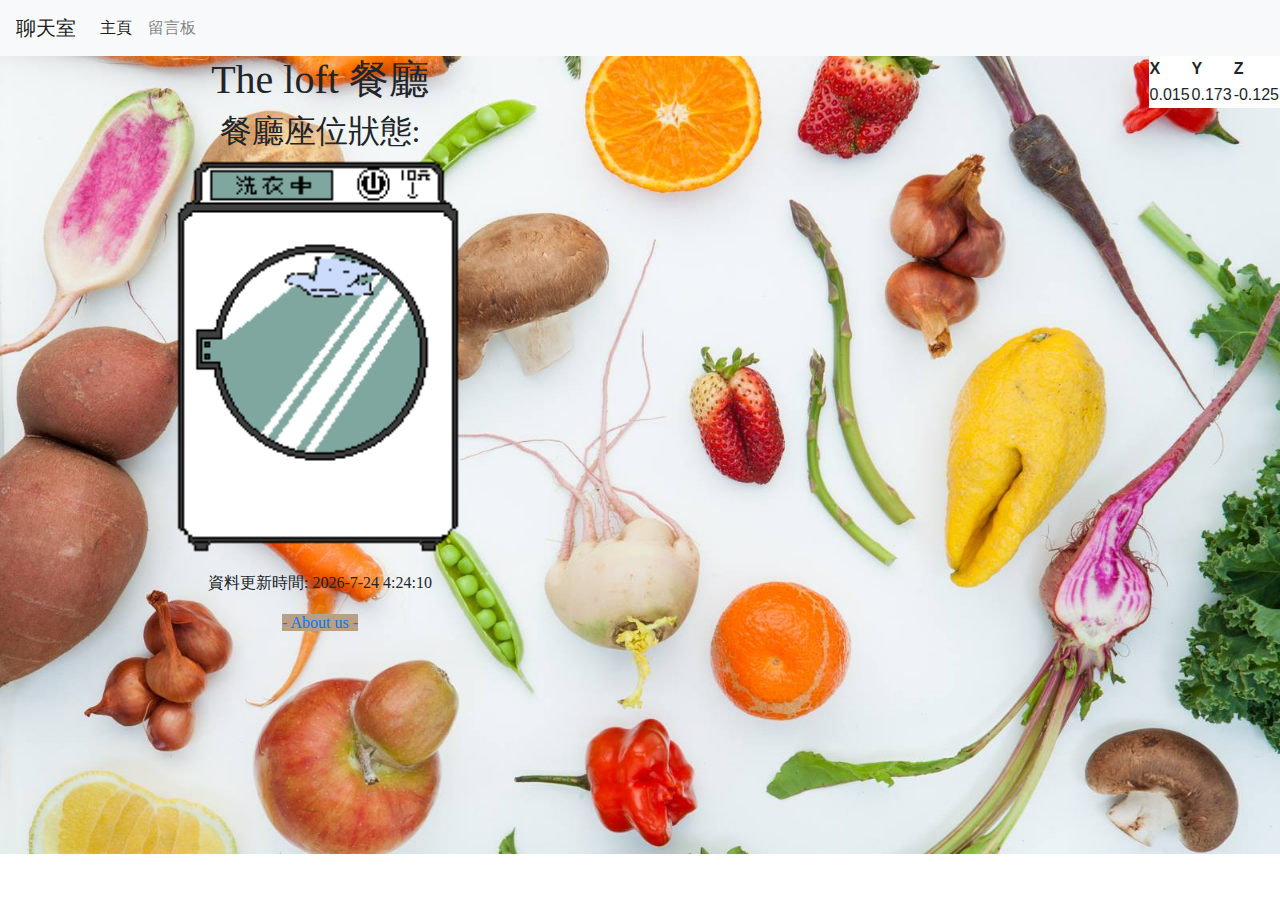
==== index.html @ 37cd26cf "index commit" ====
<!DOCTYPE html>
<html>
	
	<head>
		<title> The Loft 餐廳位置 </title>
		<link href="xiba.ico" rel="SHORTCUT ICON">
		<link rel="stylesheet" href="./style.css" />
        <meta charset="utf-8">
        <link
			rel="stylesheet"
			href="https://stackpath.bootstrapcdn.com/bootstrap/4.4.1/css/bootstrap.min.css"
			integrity="sha384-Vkoo8x4CGsO3+Hhxv8T/Q5PaXtkKtu6ug5TOeNV6gBiFeWPGFN9MuhOf23Q9Ifjh"
			crossorigin="anonymous"
        />
        <script src="https://ajax.googleapis.com/ajax/libs/jquery/1.10.2/jquery.min.js"></script>
	</head>


	<body>
        <nav class="navbar navbar-expand-lg navbar-light bg-light">
            <a class="navbar-brand" href="chatroom.html">聊天室</a>
            <button class="navbar-toggler" type="button" data-toggle="collapse" data-target="#navbarNavAltMarkup" aria-controls="navbarNavAltMarkup" aria-expanded="false" aria-label="Toggle navigation">
              <span class="navbar-toggler-icon"></span>
            </button>
            <div class="collapse navbar-collapse" id="navbarNavAltMarkup">
              <div class="navbar-nav">
                <a class="nav-item nav-link active" href="index.html">主頁<span class="sr-only">(current)</span></a>
                <a class="nav-item nav-link" href="about.html">留言板</a>
              </div>
            </div>
        </nav>
		<font face="微軟正黑體">
			<div align="center" id = "data">
				<h1>The loft 餐廳</h1>
    			
				<h2> 餐廳座位狀態: </h2>
				<p id="wms"><img src="loading.png" width = 45%/></p>
				
				<p id="TIME"> Loading </p>
				<p><a href = https://yakode.github.io/10810-I2CN-Final/about>
					<span style="background-color:#BA9F82">
						- About us -
					</span>
				</a></p>
			</div>
		</font>


		<div id = "table">
			<table style="width:20%" border = "0" bgcolor = "white" align="right">
  				<tr>
    				<th>X</th>
    				<th>Y</th> 
    				<th>Z</th>
  				</tr>
 				<tr align="center">
					<td id = "acc_x"> x </td>
					<td id = "acc_y"> y </td>
					<td id = "acc_z"> z </td>
				</tr>
			</table>
		</div>
		<script src="index.js"></script>

	</body>
</html>
---- style.css ----
body{
	background: url("./bg.jpg") no-repeat;
	background-size: cover;
	height: 100%;
}

#data{
	width: 50%;
	vertical-align: middle;
	float: left;
}

#table{
	width: 50%;
	float: left;
}
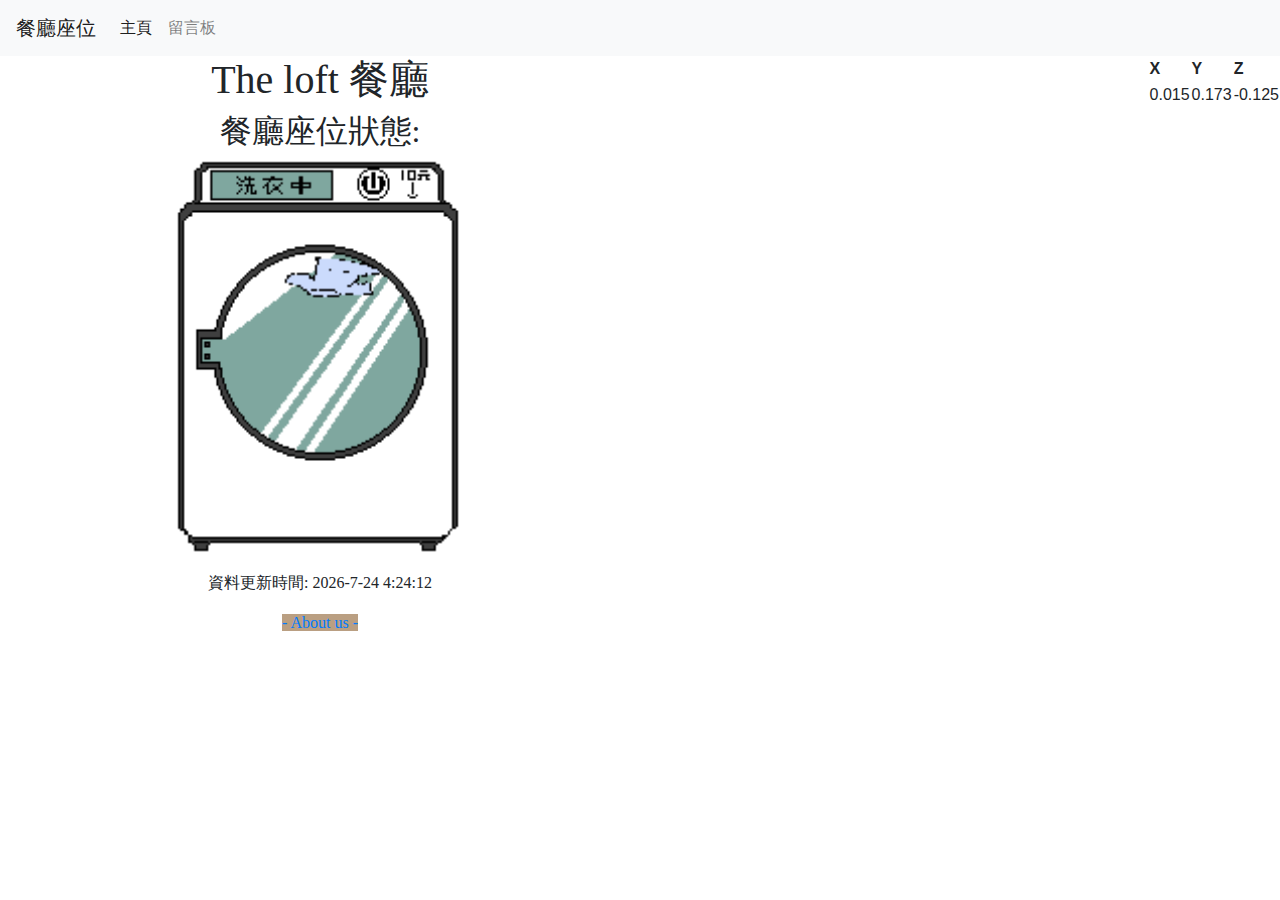
==== commit f66b9e2c: "index commit" ====
--- a/index.html
+++ b/index.html
@@ -18,7 +18,7 @@
 
 	<body>
         <nav class="navbar navbar-expand-lg navbar-light bg-light">
-            <a class="navbar-brand" href="chatroom.html">聊天室</a>
+            <a class="navbar-brand" href="index.html">餐廳座位</a>
             <button class="navbar-toggler" type="button" data-toggle="collapse" data-target="#navbarNavAltMarkup" aria-controls="navbarNavAltMarkup" aria-expanded="false" aria-label="Toggle navigation">
               <span class="navbar-toggler-icon"></span>
             </button>
--- a/style.css
+++ b/style.css
@@ -1,5 +1,4 @@
 body{
-	background: url("./bg.jpg") no-repeat;
 	background-size: cover;
 	height: 100%;
 }
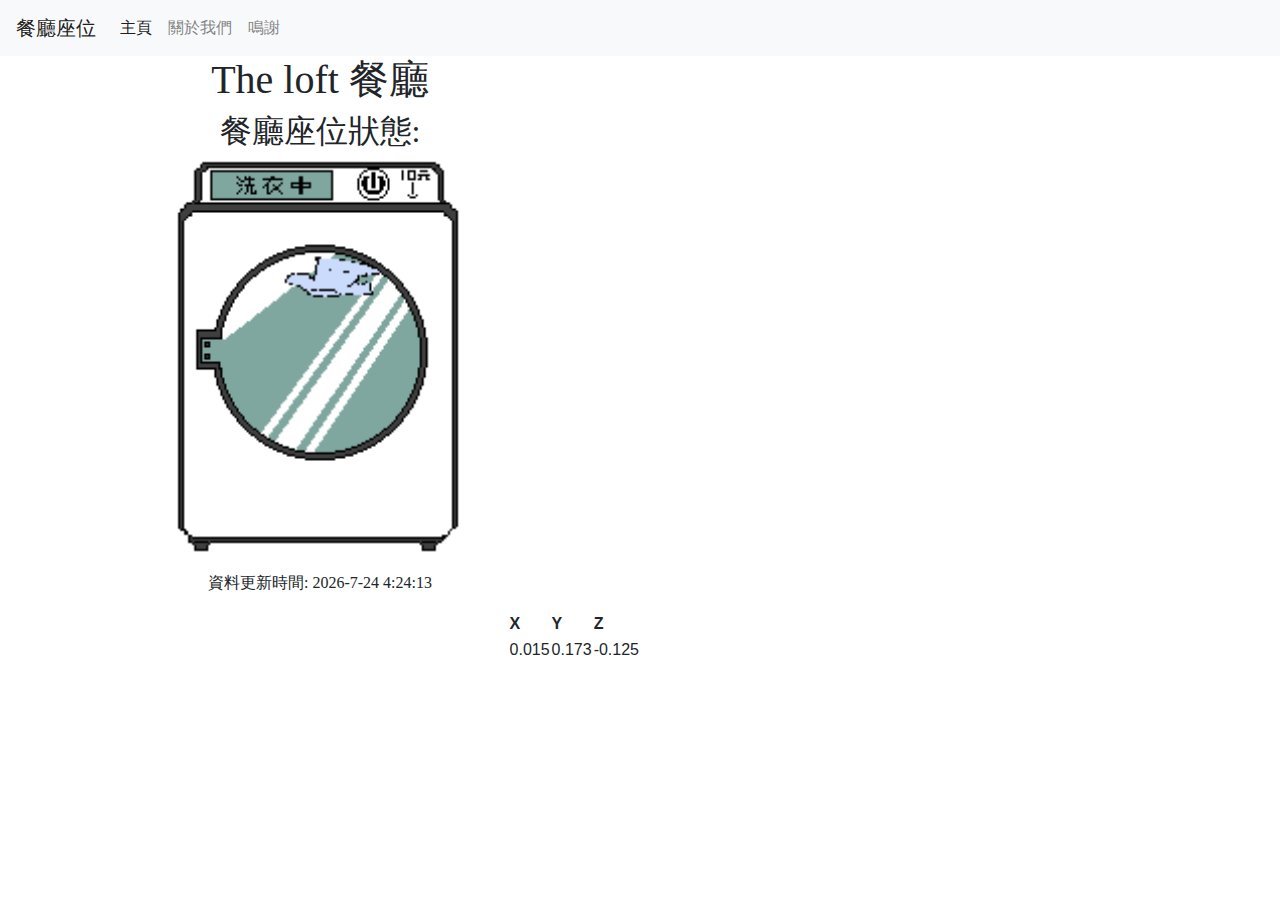
==== commit 96f08e00: "index commit" ====
--- a/index.html
+++ b/index.html
@@ -25,7 +25,8 @@
             <div class="collapse navbar-collapse" id="navbarNavAltMarkup">
               <div class="navbar-nav">
                 <a class="nav-item nav-link active" href="index.html">主頁<span class="sr-only">(current)</span></a>
-                <a class="nav-item nav-link" href="about.html">留言板</a>
+                <a class="nav-item nav-link" href="about.html">關於我們</a>
+                <a class="nav-item nav-link" href="about.html">鳴謝</a>
               </div>
             </div>
         </nav>
@@ -37,11 +38,6 @@
 				<p id="wms"><img src="loading.png" width = 45%/></p>
 				
 				<p id="TIME"> Loading </p>
-				<p><a href = https://yakode.github.io/10810-I2CN-Final/about>
-					<span style="background-color:#BA9F82">
-						- About us -
-					</span>
-				</a></p>
 			</div>
 		</font>
 
--- a/style.css
+++ b/style.css
@@ -1,4 +1,5 @@
 body{
+	/*//background: url("./bg.jpg") no-repeat;*/
 	background-size: cover;
 	height: 100%;
 }
@@ -6,7 +7,7 @@
 #data{
 	width: 50%;
 	vertical-align: middle;
-	float: left;
+	float: center;
 }
 
 #table{
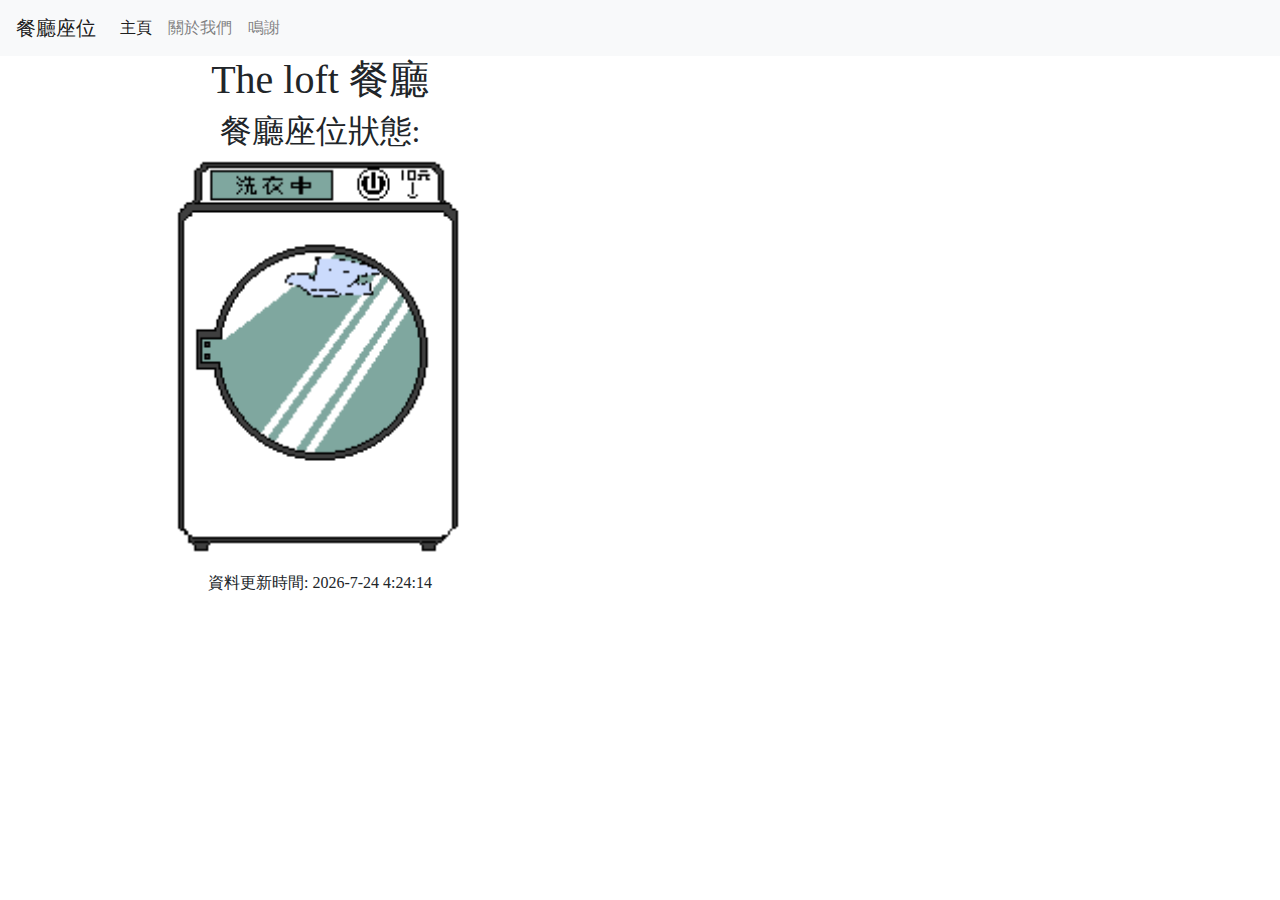
==== commit 7c93c1e3: "index commit" ====
--- a/index.html
+++ b/index.html
@@ -39,23 +39,8 @@
 				
 				<p id="TIME"> Loading </p>
 			</div>
-		</font>
-
-
-		<div id = "table">
-			<table style="width:20%" border = "0" bgcolor = "white" align="right">
-  				<tr>
-    				<th>X</th>
-    				<th>Y</th> 
-    				<th>Z</th>
-  				</tr>
- 				<tr align="center">
-					<td id = "acc_x"> x </td>
-					<td id = "acc_y"> y </td>
-					<td id = "acc_z"> z </td>
-				</tr>
-			</table>
-		</div>
+        </font>
+        
 		<script src="index.js"></script>
 
 	</body>
--- a/style.css
+++ b/style.css
@@ -10,7 +10,3 @@
 	float: center;
 }
 
-#table{
-	width: 50%;
-	float: left;
-}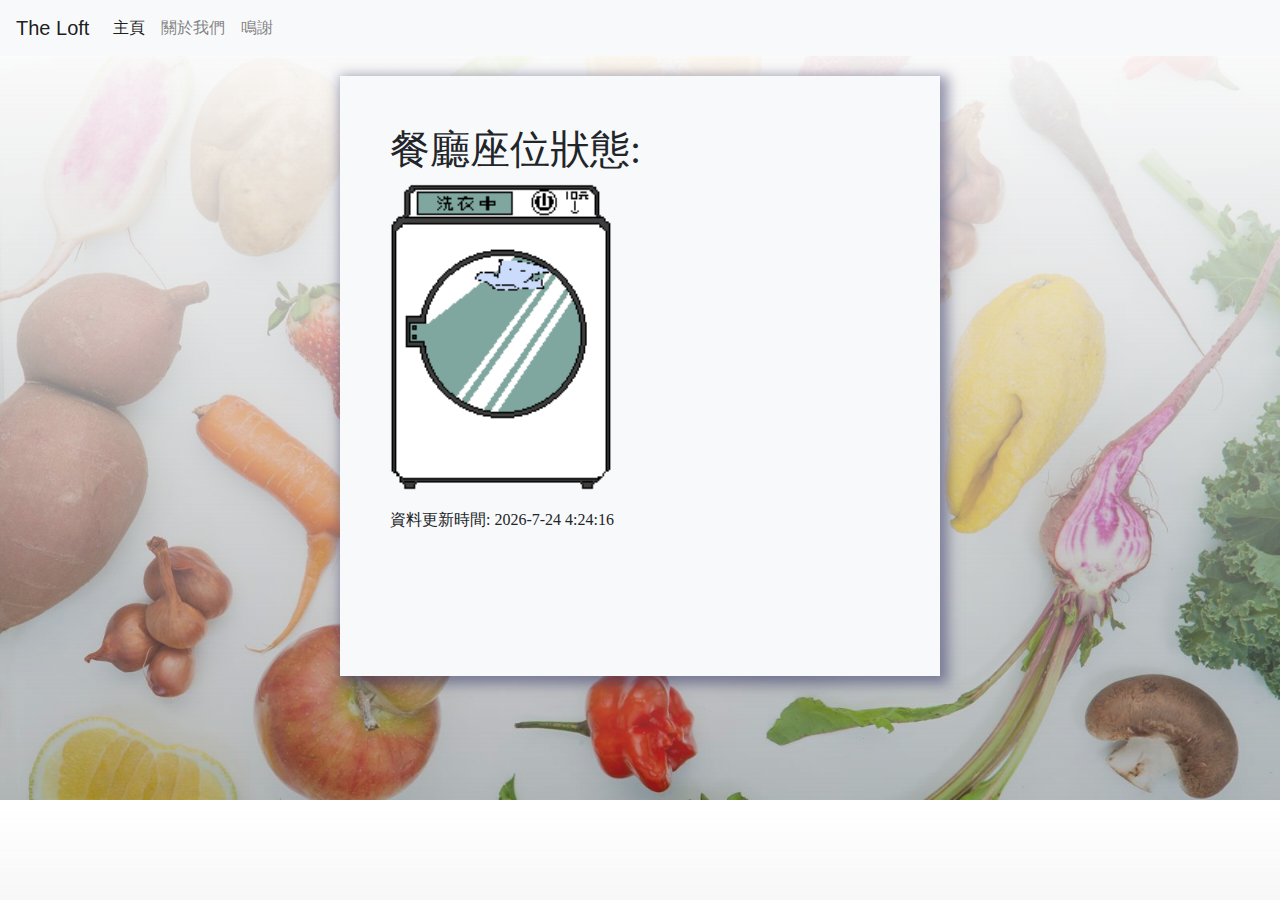
==== commit 11f5d0ce: "01/07 last commit" ====
--- a/index.html
+++ b/index.html
@@ -18,7 +18,7 @@
 
 	<body>
         <nav class="navbar navbar-expand-lg navbar-light bg-light">
-            <a class="navbar-brand" href="index.html">餐廳座位</a>
+            <a class="navbar-brand" href="index.html">The Loft</a>
             <button class="navbar-toggler" type="button" data-toggle="collapse" data-target="#navbarNavAltMarkup" aria-controls="navbarNavAltMarkup" aria-expanded="false" aria-label="Toggle navigation">
               <span class="navbar-toggler-icon"></span>
             </button>
@@ -31,11 +31,9 @@
             </div>
         </nav>
 		<font face="微軟正黑體">
-			<div align="center" id = "data">
-				<h1>The loft 餐廳</h1>
-    			
-				<h2> 餐廳座位狀態: </h2>
-				<p id="wms"><img src="loading.png" width = 45%/></p>
+			<div id = "data">
+				<h1> 餐廳座位狀態: </h1>
+				<p id="wms"><img src="loading.png"></p>
 				
 				<p id="TIME"> Loading </p>
 			</div>
--- a/style.css
+++ b/style.css
@@ -1,12 +1,29 @@
 body{
-	/*//background: url("./bg.jpg") no-repeat;*/
+    /*background: url("./bg.jpg") no-repeat;*/
+    background:#fff;
+    background:linear-gradient(top,#ffffff,rgba(51,51,51,0.3)),url("./bg.jpg") center bottom no-repeat;
+    background:-moz-linear-gradient(top,#ffffff,rgba(51,51,51,0.3)),url("./bg.jpg") center bottom no-repeat;
+    background:-webkit-linear-gradient(top,#ffffff,rgba(51,51,51,0.3)),url("./bg.jpg") center bottom no-repeat;
 	background-size: cover;
-	height: 100%;
+	height:800px;
 }
 
 #data{
-	width: 50%;
+	/*width: 50%;
 	vertical-align: middle;
-	float: center;
+    float: center;*/
+    margin:20px auto;
+    width: 600px;
+    height: 600px;
+    background: rgb(248,249,250);
+    border: 50px solid rgb(248,249,250);
+    box-shadow:4px 4px 12px 4px rgba(20%,20%,40%,0.5);
 }
 
+.wms{
+    display: block;
+    margin-left: auto;
+    margin-right: auto;
+    width: 50%;
+}
+
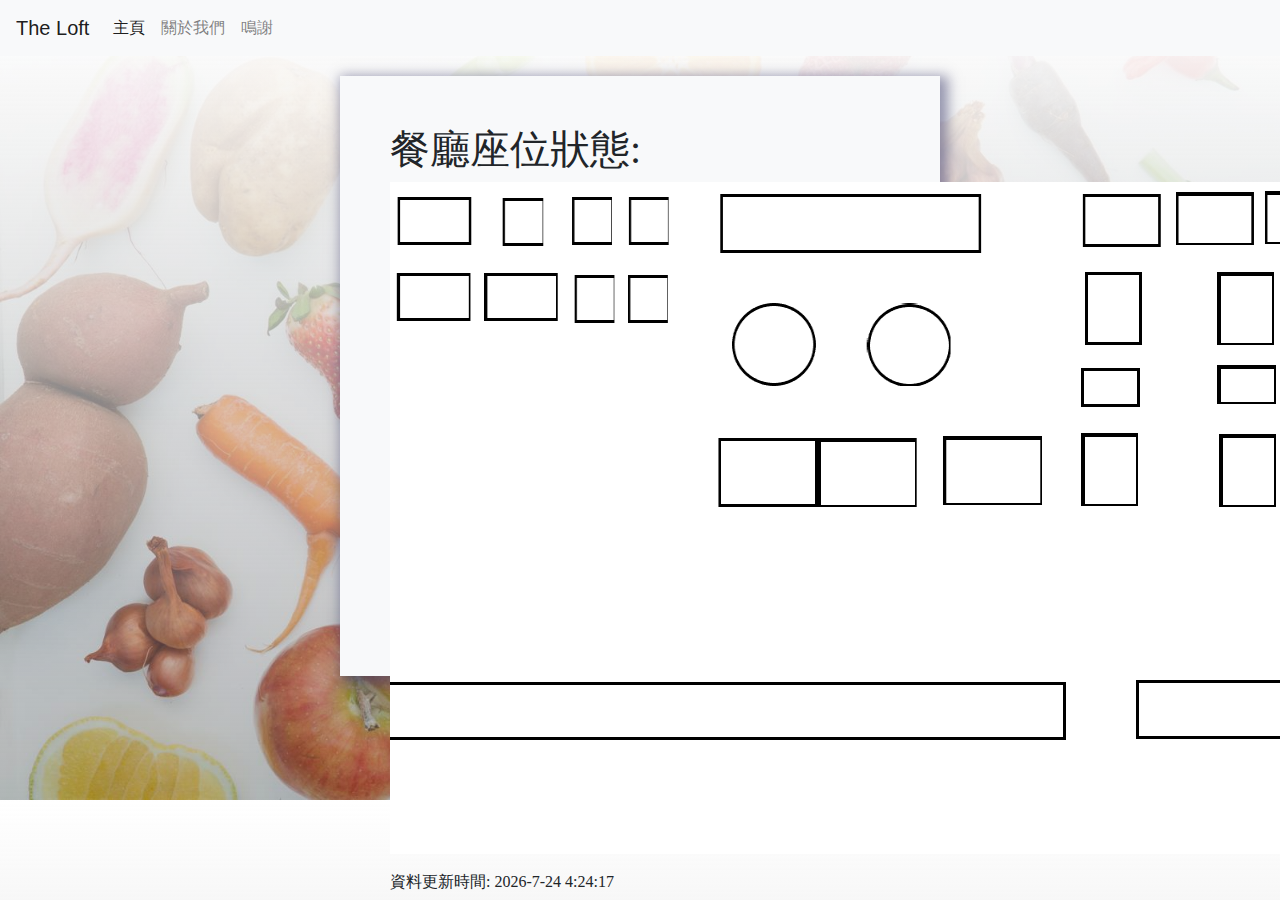
==== commit 09f580ff: "01/08 change picture commit" ====
--- a/index.html
+++ b/index.html
@@ -33,7 +33,7 @@
 		<font face="微軟正黑體">
 			<div id = "data">
 				<h1> 餐廳座位狀態: </h1>
-				<p id="wms"><img src="loading.png"></p>
+				<p id="wms"><img src="both are false.png"></p>
 				
 				<p id="TIME"> Loading </p>
 			</div>
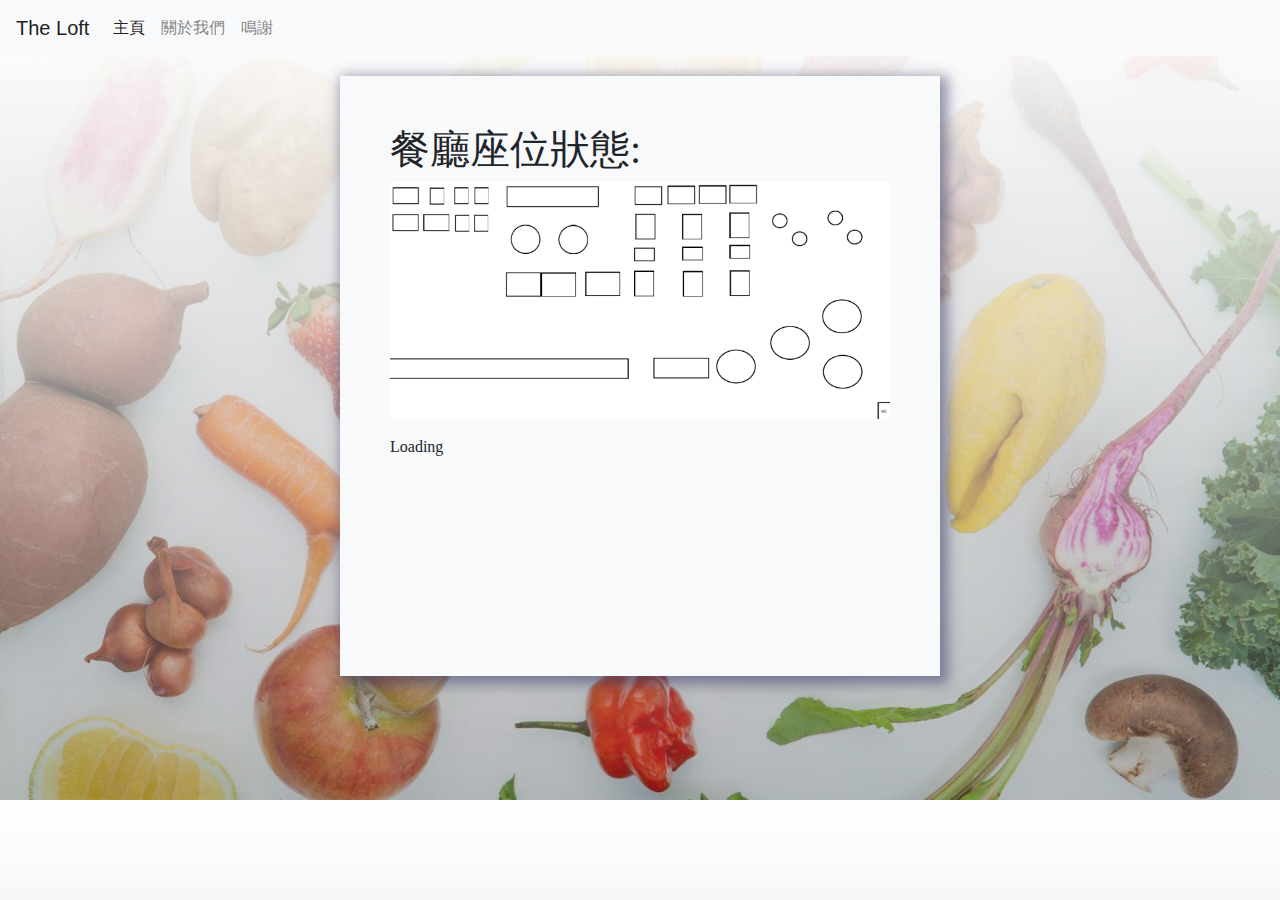
==== commit c6661d94: "01/08 code commit" ====
--- a/index.html
+++ b/index.html
@@ -33,7 +33,7 @@
 		<font face="微軟正黑體">
 			<div id = "data">
 				<h1> 餐廳座位狀態: </h1>
-				<p id="wms"><img src="both are false.png"></p>
+				<p id="wms"><img src="both are false.png" width = 100%/></p>
 				
 				<p id="TIME"> Loading </p>
 			</div>
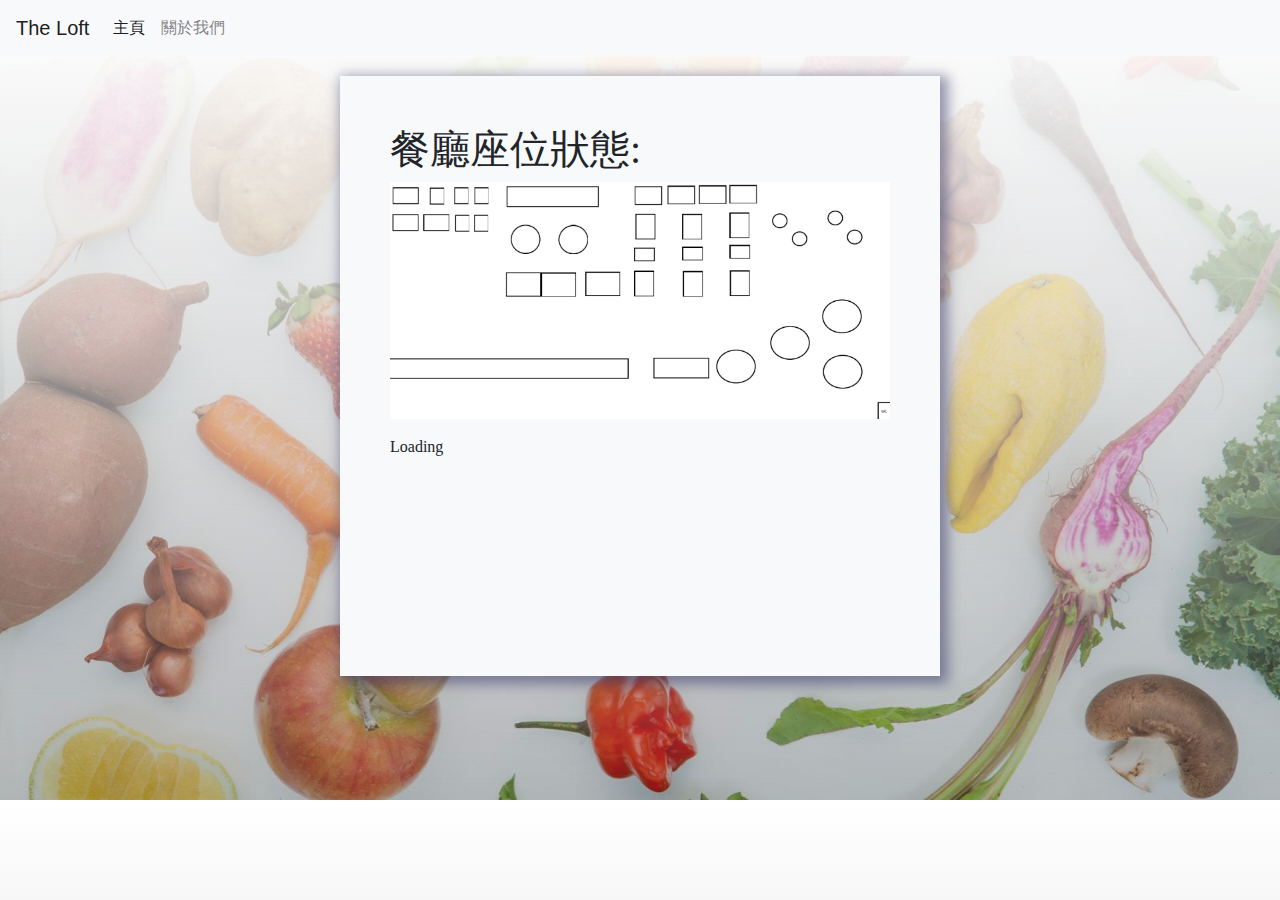
==== commit 69a1c97c: "01/12 final commit" ====
--- a/index.html
+++ b/index.html
@@ -26,7 +26,6 @@
               <div class="navbar-nav">
                 <a class="nav-item nav-link active" href="index.html">主頁<span class="sr-only">(current)</span></a>
                 <a class="nav-item nav-link" href="about.html">關於我們</a>
-                <a class="nav-item nav-link" href="about.html">鳴謝</a>
               </div>
             </div>
         </nav>
